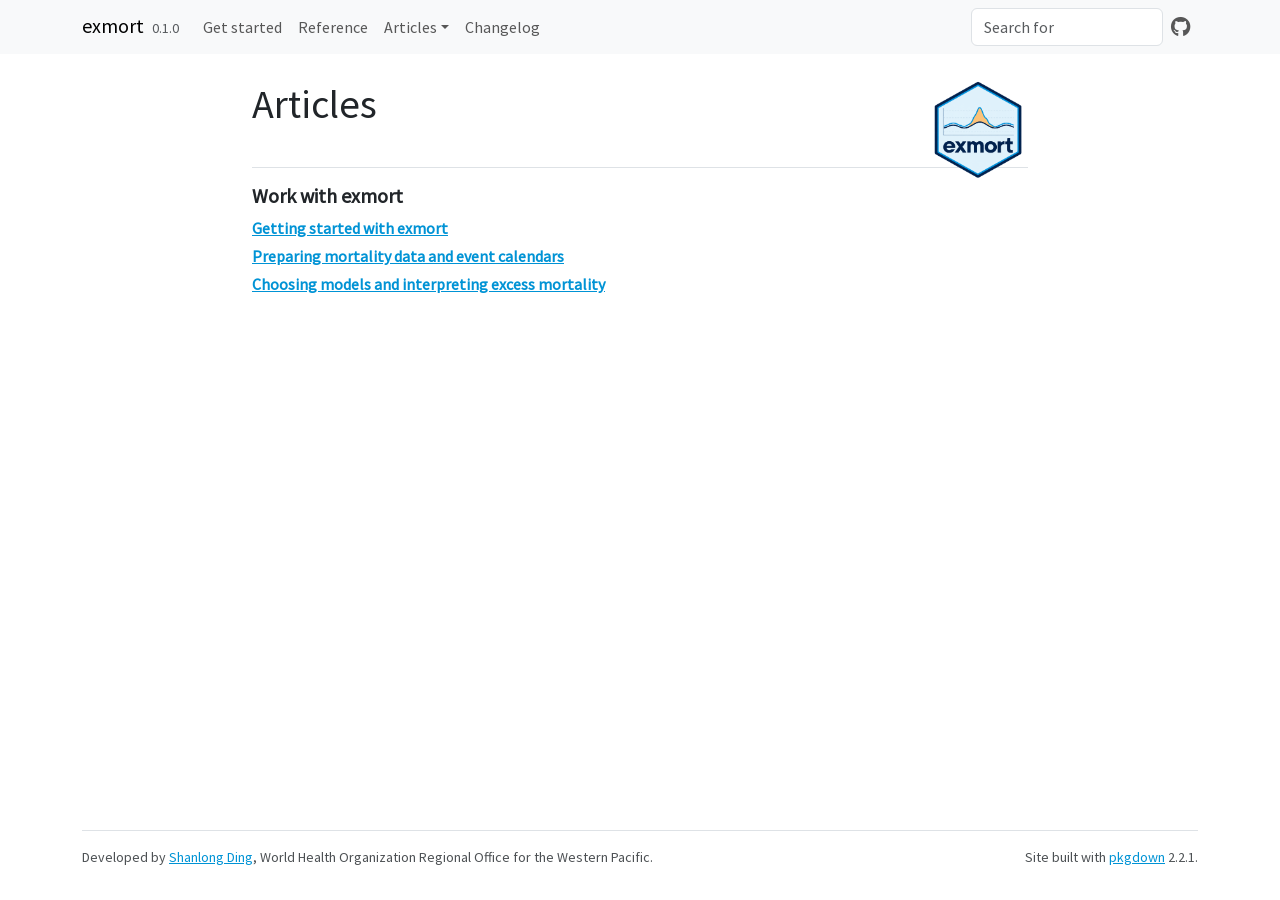
==== articles/index.html @ 5df8b986 "Deploying to gh-pages from @ shanlong-who/exmort@b7a1011d3c7bdcd248c0352758299ba9e19e7507 🚀" ====
<!DOCTYPE html>
<!-- Generated by pkgdown: do not edit by hand --><html lang="en-GB"><head><meta http-equiv="Content-Type" content="text/html; charset=UTF-8"><meta charset="utf-8"><meta http-equiv="X-UA-Compatible" content="IE=edge"><meta name="viewport" content="width=device-width, initial-scale=1, shrink-to-fit=no"><title>Articles • exmort</title><script src="../deps/jquery-3.6.0/jquery-3.6.0.min.js"></script><meta name="viewport" content="width=device-width, initial-scale=1, shrink-to-fit=no"><link href="../deps/bootstrap-5.3.8/bootstrap.min.css" rel="stylesheet"><script src="../deps/bootstrap-5.3.8/bootstrap.bundle.min.js"></script><link href="../deps/Source_Sans_Pro-0.4.10/font.css" rel="stylesheet"><link href="../deps/JetBrains_Mono-0.4.10/font.css" rel="stylesheet"><link href="../deps/font-awesome-6.5.2/css/all.min.css" rel="stylesheet"><link href="../deps/font-awesome-6.5.2/css/v4-shims.min.css" rel="stylesheet"><script src="../deps/headroom-0.11.0/headroom.min.js"></script><script src="../deps/headroom-0.11.0/jQuery.headroom.min.js"></script><script src="../deps/bootstrap-toc-1.0.1/bootstrap-toc.min.js"></script><script src="../deps/clipboard.js-2.0.11/clipboard.min.js"></script><script src="../deps/search-1.0.0/autocomplete.jquery.min.js"></script><script src="../deps/search-1.0.0/fuse.min.js"></script><script src="../deps/search-1.0.0/mark.min.js"></script><!-- pkgdown --><script src="../pkgdown.js"></script><meta property="og:title" content="Articles"><meta property="og:image" content="https://shanlong-who.github.io/exmort/logo.png"></head><body>
    <a href="#main" class="visually-hidden-focusable">Skip to contents</a>


    <nav class="navbar navbar-expand-lg fixed-top bg-light" data-bs-theme="light" aria-label="Site navigation"><div class="container">

    <a class="navbar-brand me-2" href="../index.html">exmort</a>

    <small class="nav-text text-muted me-auto" data-bs-toggle="tooltip" data-bs-placement="bottom" title="">0.1.0</small>


    <button class="navbar-toggler" type="button" data-bs-toggle="collapse" data-bs-target="#navbar" aria-controls="navbar" aria-expanded="false" aria-label="Toggle navigation">
      <span class="navbar-toggler-icon"></span>
    </button>

    <div id="navbar" class="collapse navbar-collapse ms-3">
      <ul class="navbar-nav me-auto"><li class="nav-item"><a class="nav-link" href="../articles/exmort.html">Get started</a></li>
<li class="nav-item"><a class="nav-link" href="../reference/index.html">Reference</a></li>
<li class="nav-item dropdown">
  <button class="nav-link dropdown-toggle" type="button" id="dropdown-articles" data-bs-toggle="dropdown" aria-expanded="false" aria-haspopup="true">Articles</button>
  <ul class="dropdown-menu" aria-labelledby="dropdown-articles"><li><a class="dropdown-item" href="../articles/data-preparation.html">Preparing mortality data and event calendars</a></li>
    <li><a class="dropdown-item" href="../articles/models-and-interpretation.html">Choosing models and interpreting excess mortality</a></li>
  </ul></li>
<li class="nav-item"><a class="nav-link" href="../news/index.html">Changelog</a></li>
      </ul><ul class="navbar-nav"><li class="nav-item"><form class="form-inline" role="search">
 <input class="form-control" type="search" name="search-input" id="search-input" autocomplete="off" aria-label="Search site" placeholder="Search for" data-search-index="../search.json"></form></li>
<li class="nav-item"><a class="external-link nav-link" href="https://github.com/shanlong-who/exmort/" aria-label="GitHub"><span class="fa fab fa-github fa-lg"></span></a></li>
      </ul></div>


  </div>
</nav><div class="container template-article-index">
<div class="row">
  <main id="main" class="col-md-9"><div class="page-header">
      <img src="../logo.png" class="logo" alt=""><h1>Articles</h1>
    </div>

    <div class="section ">
      <h3>Work with exmort</h3>
      <div class="section-desc"></div>

      <dl><dt><a href="exmort.html">Getting started with exmort</a></dt>
        <dd>
        </dd><dt><a href="data-preparation.html">Preparing mortality data and event calendars</a></dt>
        <dd>
        </dd><dt><a href="models-and-interpretation.html">Choosing models and interpreting excess mortality</a></dt>
        <dd>
      </dd></dl></div>
  </main></div>


    <footer><div class="pkgdown-footer-left">
  <p>Developed by <a href="https://github.com/shanlong-who" class="external-link">Shanlong Ding</a>, World Health Organization Regional Office for the Western Pacific.</p>
</div>

<div class="pkgdown-footer-right">
  <p>Site built with <a href="https://pkgdown.r-lib.org/" class="external-link">pkgdown</a> 2.2.1.</p>
</div>

    </footer></div>





  </body></html>
---- deps/Source_Sans_Pro-0.4.10/font.css ----
/* cyrillic-ext */
@font-face {
  font-family: 'Source Sans Pro';
  font-style: normal;
  font-weight: 400;
  font-display: swap;
  src: url(6xK3dSBYKcSV-LCoeQqfX1RYOo3qNa7lqDY.woff2) format('woff2');
  unicode-range: U+0460-052F, U+1C80-1C8A, U+20B4, U+2DE0-2DFF, U+A640-A69F, U+FE2E-FE2F;
}
/* cyrillic */
@font-face {
  font-family: 'Source Sans Pro';
  font-style: normal;
  font-weight: 400;
  font-display: swap;
  src: url(6xK3dSBYKcSV-LCoeQqfX1RYOo3qPK7lqDY.woff2) format('woff2');
  unicode-range: U+0301, U+0400-045F, U+0490-0491, U+04B0-04B1, U+2116;
}
/* greek-ext */
@font-face {
  font-family: 'Source Sans Pro';
  font-style: normal;
  font-weight: 400;
  font-display: swap;
  src: url(6xK3dSBYKcSV-LCoeQqfX1RYOo3qNK7lqDY.woff2) format('woff2');
  unicode-range: U+1F00-1FFF;
}
/* greek */
@font-face {
  font-family: 'Source Sans Pro';
  font-style: normal;
  font-weight: 400;
  font-display: swap;
  src: url(6xK3dSBYKcSV-LCoeQqfX1RYOo3qO67lqDY.woff2) format('woff2');
  unicode-range: U+0370-0377, U+037A-037F, U+0384-038A, U+038C, U+038E-03A1, U+03A3-03FF;
}
/* vietnamese */
@font-face {
  font-family: 'Source Sans Pro';
  font-style: normal;
  font-weight: 400;
  font-display: swap;
  src: url(6xK3dSBYKcSV-LCoeQqfX1RYOo3qN67lqDY.woff2) format('woff2');
  unicode-range: U+0102-0103, U+0110-0111, U+0128-0129, U+0168-0169, U+01A0-01A1, U+01AF-01B0, U+0300-0301, U+0303-0304, U+0308-0309, U+0323, U+0329, U+1EA0-1EF9, U+20AB;
}
/* latin-ext */
@font-face {
  font-family: 'Source Sans Pro';
  font-style: normal;
  font-weight: 400;
  font-display: swap;
  src: url(6xK3dSBYKcSV-LCoeQqfX1RYOo3qNq7lqDY.woff2) format('woff2');
  unicode-range: U+0100-02BA, U+02BD-02C5, U+02C7-02CC, U+02CE-02D7, U+02DD-02FF, U+0304, U+0308, U+0329, U+1D00-1DBF, U+1E00-1E9F, U+1EF2-1EFF, U+2020, U+20A0-20AB, U+20AD-20C4, U+2113, U+2C60-2C7F, U+A720-A7FF;
}
/* latin */
@font-face {
  font-family: 'Source Sans Pro';
  font-style: normal;
  font-weight: 400;
  font-display: swap;
  src: url(6xK3dSBYKcSV-LCoeQqfX1RYOo3qOK7l.woff2) format('woff2');
  unicode-range: U+0000-00FF, U+0131, U+0152-0153, U+02BB-02BC, U+02C6, U+02DA, U+02DC, U+0304, U+0308, U+0329, U+2000-206F, U+20AC, U+2122, U+2191, U+2193, U+2212, U+2215, U+FEFF, U+FFFD;
}
---- deps/JetBrains_Mono-0.4.10/font.css ----
/* cyrillic-ext */
@font-face {
  font-family: 'JetBrains Mono';
  font-style: normal;
  font-weight: 400;
  font-display: swap;
  src: url(tDbY2o-flEEny0FZhsfKu5WU4zr3E_BX0PnT8RD8yKxTN1OVgaY.woff2) format('woff2');
  unicode-range: U+0460-052F, U+1C80-1C8A, U+20B4, U+2DE0-2DFF, U+A640-A69F, U+FE2E-FE2F;
}
/* cyrillic */
@font-face {
  font-family: 'JetBrains Mono';
  font-style: normal;
  font-weight: 400;
  font-display: swap;
  src: url(tDbY2o-flEEny0FZhsfKu5WU4zr3E_BX0PnT8RD8yKxTPlOVgaY.woff2) format('woff2');
  unicode-range: U+0301, U+0400-045F, U+0490-0491, U+04B0-04B1, U+2116;
}
/* greek */
@font-face {
  font-family: 'JetBrains Mono';
  font-style: normal;
  font-weight: 400;
  font-display: swap;
  src: url(tDbY2o-flEEny0FZhsfKu5WU4zr3E_BX0PnT8RD8yKxTOVOVgaY.woff2) format('woff2');
  unicode-range: U+0370-0377, U+037A-037F, U+0384-038A, U+038C, U+038E-03A1, U+03A3-03FF;
}
/* vietnamese */
@font-face {
  font-family: 'JetBrains Mono';
  font-style: normal;
  font-weight: 400;
  font-display: swap;
  src: url(tDbY2o-flEEny0FZhsfKu5WU4zr3E_BX0PnT8RD8yKxTNVOVgaY.woff2) format('woff2');
  unicode-range: U+0102-0103, U+0110-0111, U+0128-0129, U+0168-0169, U+01A0-01A1, U+01AF-01B0, U+0300-0301, U+0303-0304, U+0308-0309, U+0323, U+0329, U+1EA0-1EF9, U+20AB;
}
/* latin-ext */
@font-face {
  font-family: 'JetBrains Mono';
  font-style: normal;
  font-weight: 400;
  font-display: swap;
  src: url(tDbY2o-flEEny0FZhsfKu5WU4zr3E_BX0PnT8RD8yKxTNFOVgaY.woff2) format('woff2');
  unicode-range: U+0100-02BA, U+02BD-02C5, U+02C7-02CC, U+02CE-02D7, U+02DD-02FF, U+0304, U+0308, U+0329, U+1D00-1DBF, U+1E00-1E9F, U+1EF2-1EFF, U+2020, U+20A0-20AB, U+20AD-20C4, U+2113, U+2C60-2C7F, U+A720-A7FF;
}
/* latin */
@font-face {
  font-family: 'JetBrains Mono';
  font-style: normal;
  font-weight: 400;
  font-display: swap;
  src: url(tDbY2o-flEEny0FZhsfKu5WU4zr3E_BX0PnT8RD8yKxTOlOV.woff2) format('woff2');
  unicode-range: U+0000-00FF, U+0131, U+0152-0153, U+02BB-02BC, U+02C6, U+02DA, U+02DC, U+0304, U+0308, U+0329, U+2000-206F, U+20AC, U+2122, U+2191, U+2193, U+2212, U+2215, U+FEFF, U+FFFD;
}
---- deps/font-awesome-6.5.2/css/v4-shims.min.css ----
/*!
 * Font Awesome Free 6.5.2 by @fontawesome - https://fontawesome.com
 * License - https://fontawesome.com/license/free (Icons: CC BY 4.0, Fonts: SIL OFL 1.1, Code: MIT License)
 * Copyright 2024 Fonticons, Inc.
 */
.fa.fa-glass:before{content:"\f000"}.fa.fa-envelope-o{font-family:"Font Awesome 6 Free";font-weight:400}.fa.fa-envelope-o:before{content:"\f0e0"}.fa.fa-star-o{font-family:"Font Awesome 6 Free";font-weight:400}.fa.fa-star-o:before{content:"\f005"}.fa.fa-close:before,.fa.fa-remove:before{content:"\f00d"}.fa.fa-gear:before{content:"\f013"}.fa.fa-trash-o{font-family:"Font Awesome 6 Free";font-weight:400}.fa.fa-trash-o:before{content:"\f2ed"}.fa.fa-home:before{content:"\f015"}.fa.fa-file-o{font-family:"Font Awesome 6 Free";font-weight:400}.fa.fa-file-o:before{content:"\f15b"}.fa.fa-clock-o{font-family:"Font Awesome 6 Free";font-weight:400}.fa.fa-clock-o:before{content:"\f017"}.fa.fa-arrow-circle-o-down{font-family:"Font Awesome 6 Free";font-weight:400}.fa.fa-arrow-circle-o-down:before{content:"\f358"}.fa.fa-arrow-circle-o-up{font-family:"Font Awesome 6 Free";font-weight:400}.fa.fa-arrow-circle-o-up:before{content:"\f35b"}.fa.fa-play-circle-o{font-family:"Font Awesome 6 Free";font-weight:400}.fa.fa-play-circle-o:before{content:"\f144"}.fa.fa-repeat:before,.fa.fa-rotate-right:before{content:"\f01e"}.fa.fa-refresh:before{content:"\f021"}.fa.fa-list-alt{font-family:"Font Awesome 6 Free";font-weight:400}.fa.fa-list-alt:before{content:"\f022"}.fa.fa-dedent:before{content:"\f03b"}.fa.fa-video-camera:before{content:"\f03d"}.fa.fa-picture-o{font-family:"Font Awesome 6 Free";font-weight:400}.fa.fa-picture-o:before{content:"\f03e"}.fa.fa-photo{font-family:"Font Awesome 6 Free";font-weight:400}.fa.fa-photo:before{content:"\f03e"}.fa.fa-image{font-family:"Font Awesome 6 Free";font-weight:400}.fa.fa-image:before{content:"\f03e"}.fa.fa-map-marker:before{content:"\f3c5"}.fa.fa-pencil-square-o{font-family:"Font Awesome 6 Free";font-weight:400}.fa.fa-pencil-square-o:before{content:"\f044"}.fa.fa-edit{font-family:"Font Awesome 6 Free";font-weight:400}.fa.fa-edit:before{content:"\f044"}.fa.fa-share-square-o:before{content:"\f14d"}.fa.fa-check-square-o{font-family:"Font Awesome 6 Free";font-weight:400}.fa.fa-check-square-o:before{content:"\f14a"}.fa.fa-arrows:before{content:"\f0b2"}.fa.fa-times-circle-o{font-family:"Font Awesome 6 Free";font-weight:400}.fa.fa-times-circle-o:before{content:"\f057"}.fa.fa-check-circle-o{font-family:"Font Awesome 6 Free";font-weight:400}.fa.fa-check-circle-o:before{content:"\f058"}.fa.fa-mail-forward:before{content:"\f064"}.fa.fa-expand:before{content:"\f424"}.fa.fa-compress:before{content:"\f422"}.fa.fa-eye,.fa.fa-eye-slash{font-family:"Font Awesome 6 Free";font-weight:400}.fa.fa-warning:before{content:"\f071"}.fa.fa-calendar:before{content:"\f073"}.fa.fa-arrows-v:before{content:"\f338"}.fa.fa-arrows-h:before{content:"\f337"}.fa.fa-bar-chart-o:before,.fa.fa-bar-chart:before{content:"\e0e3"}.fa.fa-twitter-square{font-family:"Font Awesome 6 Brands";font-weight:400}.fa.fa-twitter-square:before{content:"\f081"}.fa.fa-facebook-square{font-family:"Font Awesome 6 Brands";font-weight:400}.fa.fa-facebook-square:before{content:"\f082"}.fa.fa-gears:before{content:"\f085"}.fa.fa-thumbs-o-up{font-family:"Font Awesome 6 Free";font-weight:400}.fa.fa-thumbs-o-up:before{content:"\f164"}.fa.fa-thumbs-o-down{font-family:"Font Awesome 6 Free";font-weight:400}.fa.fa-thumbs-o-down:before{content:"\f165"}.fa.fa-heart-o{font-family:"Font Awesome 6 Free";font-weight:400}.fa.fa-heart-o:before{content:"\f004"}.fa.fa-sign-out:before{content:"\f2f5"}.fa.fa-linkedin-square{font-family:"Font Awesome 6 Brands";font-weight:400}.fa.fa-linkedin-square:before{content:"\f08c"}.fa.fa-thumb-tack:before{content:"\f08d"}.fa.fa-external-link:before{content:"\f35d"}.fa.fa-sign-in:before{content:"\f2f6"}.fa.fa-github-square{font-family:"Font Awesome 6 Brands";font-weight:400}.fa.fa-github-square:before{content:"\f092"}.fa.fa-lemon-o{font-family:"Font Awesome 6 Free";font-weight:400}.fa.fa-lemon-o:before{content:"\f094"}.fa.fa-square-o{font-family:"Font Awesome 6 Free";font-weight:400}.fa.fa-square-o:before{content:"\f0c8"}.fa.fa-bookmark-o{font-family:"Font Awesome 6 Free";font-weight:400}.fa.fa-bookmark-o:before{content:"\f02e"}.fa.fa-facebook,.fa.fa-twitter{font-family:"Font Awesome 6 Brands";font-weight:400}.fa.fa-facebook:before{content:"\f39e"}.fa.fa-facebook-f{font-family:"Font Awesome 6 Brands";font-weight:400}.fa.fa-facebook-f:before{content:"\f39e"}.fa.fa-github{font-family:"Font Awesome 6 Brands";font-weight:400}.fa.fa-credit-card{font-family:"Font Awesome 6 Free";font-weight:400}.fa.fa-feed:before{content:"\f09e"}.fa.fa-hdd-o{font-family:"Font Awesome 6 Free";font-weight:400}.fa.fa-hdd-o:before{content:"\f0a0"}.fa.fa-hand-o-right{font-family:"Font Awesome 6 Free";font-weight:400}.fa.fa-hand-o-right:before{content:"\f0a4"}.fa.fa-hand-o-left{font-family:"Font Awesome 6 Free";font-weight:400}.fa.fa-hand-o-left:before{content:"\f0a5"}.fa.fa-hand-o-up{font-family:"Font Awesome 6 Free";font-weight:400}.fa.fa-hand-o-up:before{content:"\f0a6"}.fa.fa-hand-o-down{font-family:"Font Awesome 6 Free";font-weight:400}.fa.fa-hand-o-down:before{content:"\f0a7"}.fa.fa-globe:before{content:"\f57d"}.fa.fa-tasks:before{content:"\f828"}.fa.fa-arrows-alt:before{content:"\f31e"}.fa.fa-group:before{content:"\f0c0"}.fa.fa-chain:before{content:"\f0c1"}.fa.fa-cut:before{content:"\f0c4"}.fa.fa-files-o{font-family:"Font Awesome 6 Free";font-weight:400}.fa.fa-files-o:before{content:"\f0c5"}.fa.fa-floppy-o{font-family:"Font Awesome 6 Free";font-weight:400}.fa.fa-floppy-o:before{content:"\f0c7"}.fa.fa-save{font-family:"Font Awesome 6 Free";font-weight:400}.fa.fa-save:before{content:"\f0c7"}.fa.fa-navicon:before,.fa.fa-reorder:before{content:"\f0c9"}.fa.fa-magic:before{content:"\e2ca"}.fa.fa-pinterest,.fa.fa-pinterest-square{font-family:"Font Awesome 6 Brands";font-weight:400}.fa.fa-pinterest-square:before{content:"\f0d3"}.fa.fa-google-plus-square{font-family:"Font Awesome 6 Brands";font-weight:400}.fa.fa-google-plus-square:before{content:"\f0d4"}.fa.fa-google-plus{font-family:"Font Awesome 6 Brands";font-weight:400}.fa.fa-google-plus:before{content:"\f0d5"}.fa.fa-money:before{content:"\f3d1"}.fa.fa-unsorted:before{content:"\f0dc"}.fa.fa-sort-desc:before{content:"\f0dd"}.fa.fa-sort-asc:before{content:"\f0de"}.fa.fa-linkedin{font-family:"Font Awesome 6 Brands";font-weight:400}.fa.fa-linkedin:before{content:"\f0e1"}.fa.fa-rotate-left:before{content:"\f0e2"}.fa.fa-legal:before{content:"\f0e3"}.fa.fa-dashboard:before,.fa.fa-tachometer:before{content:"\f625"}.fa.fa-comment-o{font-family:"Font Awesome 6 Free";font-weight:400}.fa.fa-comment-o:before{content:"\f075"}.fa.fa-comments-o{font-family:"Font Awesome 6 Free";font-weight:400}.fa.fa-comments-o:before{content:"\f086"}.fa.fa-flash:before{content:"\f0e7"}.fa.fa-clipboard:before{content:"\f0ea"}.fa.fa-lightbulb-o{font-family:"Font Awesome 6 Free";font-weight:400}.fa.fa-lightbulb-o:before{content:"\f0eb"}.fa.fa-exchange:before{content:"\f362"}.fa.fa-cloud-download:before{content:"\f0ed"}.fa.fa-cloud-upload:before{content:"\f0ee"}.fa.fa-bell-o{font-family:"Font Awesome 6 Free";font-weight:400}.fa.fa-bell-o:before{content:"\f0f3"}.fa.fa-cutlery:before{content:"\f2e7"}.fa.fa-file-text-o{font-family:"Font Awesome 6 Free";font-weight:400}.fa.fa-file-text-o:before{content:"\f15c"}.fa.fa-building-o{font-family:"Font Awesome 6 Free";font-weight:400}.fa.fa-building-o:before{content:"\f1ad"}.fa.fa-hospital-o{font-family:"Font Awesome 6 Free";font-weight:400}.fa.fa-hospital-o:before{content:"\f0f8"}.fa.fa-tablet:before{content:"\f3fa"}.fa.fa-mobile-phone:before,.fa.fa-mobile:before{content:"\f3cd"}.fa.fa-circle-o{font-family:"Font Awesome 6 Free";font-weight:400}.fa.fa-circle-o:before{content:"\f111"}.fa.fa-mail-reply:before{content:"\f3e5"}.fa.fa-github-alt{font-family:"Font Awesome 6 Brands";font-weight:400}.fa.fa-folder-o{font-family:"Font Awesome 6 Free";font-weight:400}.fa.fa-folder-o:before{content:"\f07b"}.fa.fa-folder-open-o{font-family:"Font Awesome 6 Free";font-weight:400}.fa.fa-folder-open-o:before{content:"\f07c"}.fa.fa-smile-o{font-family:"Font Awesome 6 Free";font-weight:400}.fa.fa-smile-o:before{content:"\f118"}.fa.fa-frown-o{font-family:"Font Awesome 6 Free";font-weight:400}.fa.fa-frown-o:before{content:"\f119"}.fa.fa-meh-o{font-family:"Font Awesome 6 Free";font-weight:400}.fa.fa-meh-o:before{content:"\f11a"}.fa.fa-keyboard-o{font-family:"Font Awesome 6 Free";font-weight:400}.fa.fa-keyboard-o:before{content:"\f11c"}.fa.fa-flag-o{font-family:"Font Awesome 6 Free";font-weight:400}.fa.fa-flag-o:before{content:"\f024"}.fa.fa-mail-reply-all:before{content:"\f122"}.fa.fa-star-half-o{font-family:"Font Awesome 6 Free";font-weight:400}.fa.fa-star-half-o:before{content:"\f5c0"}.fa.fa-star-half-empty{font-family:"Font Awesome 6 Free";font-weight:400}.fa.fa-star-half-empty:before{content:"\f5c0"}.fa.fa-star-half-full{font-family:"Font Awesome 6 Free";font-weight:400}.fa.fa-star-half-full:before{content:"\f5c0"}.fa.fa-code-fork:before{content:"\f126"}.fa.fa-chain-broken:before,.fa.fa-unlink:before{content:"\f127"}.fa.fa-calendar-o{font-family:"Font Awesome 6 Free";font-weight:400}.fa.fa-calendar-o:before{content:"\f133"}.fa.fa-css3,.fa.fa-html5,.fa.fa-maxcdn{font-family:"Font Awesome 6 Brands";font-weight:400}.fa.fa-unlock-alt:before{content:"\f09c"}.fa.fa-minus-square-o{font-family:"Font Awesome 6 Free";font-weight:400}.fa.fa-minus-square-o:before{content:"\f146"}.fa.fa-level-up:before{content:"\f3bf"}.fa.fa-level-down:before{content:"\f3be"}.fa.fa-pencil-square:before{content:"\f14b"}.fa.fa-external-link-square:before{content:"\f360"}.fa.fa-compass{font-family:"Font Awesome 6 Free";font-weight:400}.fa.fa-caret-square-o-down{font-family:"Font Awesome 6 Free";font-weight:400}.fa.fa-caret-square-o-down:before{content:"\f150"}.fa.fa-toggle-down{font-family:"Font Awesome 6 Free";font-weight:400}.fa.fa-toggle-down:before{content:"\f150"}.fa.fa-caret-square-o-up{font-family:"Font Awesome 6 Free";font-weight:400}.fa.fa-caret-square-o-up:before{content:"\f151"}.fa.fa-toggle-up{font-family:"Font Awesome 6 Free";font-weight:400}.fa.fa-toggle-up:before{content:"\f151"}.fa.fa-caret-square-o-right{font-family:"Font Awesome 6 Free";font-weight:400}.fa.fa-caret-square-o-right:before{content:"\f152"}.fa.fa-toggle-right{font-family:"Font Awesome 6 Free";font-weight:400}.fa.fa-toggle-right:before{content:"\f152"}.fa.fa-eur:before,.fa.fa-euro:before{content:"\f153"}.fa.fa-gbp:before{content:"\f154"}.fa.fa-dollar:before,.fa.fa-usd:before{content:"\24"}.fa.fa-inr:before,.fa.fa-rupee:before{content:"\e1bc"}.fa.fa-cny:before,.fa.fa-jpy:before,.fa.fa-rmb:before,.fa.fa-yen:before{content:"\f157"}.fa.fa-rouble:before,.fa.fa-rub:before,.fa.fa-ruble:before{content:"\f158"}.fa.fa-krw:before,.fa.fa-won:before{content:"\f159"}.fa.fa-bitcoin,.fa.fa-btc{font-family:"Font Awesome 6 Brands";font-weight:400}.fa.fa-bitcoin:before{content:"\f15a"}.fa.fa-file-text:before{content:"\f15c"}.fa.fa-sort-alpha-asc:before{content:"\f15d"}.fa.fa-sort-alpha-desc:before{content:"\f881"}.fa.fa-sort-amount-asc:before{content:"\f884"}.fa.fa-sort-amount-desc:before{content:"\f160"}.fa.fa-sort-numeric-asc:before{content:"\f162"}.fa.fa-sort-numeric-desc:before{content:"\f886"}.fa.fa-youtube-square{font-family:"Font Awesome 6 Brands";font-weight:400}.fa.fa-youtube-square:before{content:"\f431"}.fa.fa-xing,.fa.fa-xing-square,.fa.fa-youtube{font-family:"Font Awesome 6 Brands";font-weight:400}.fa.fa-xing-square:before{content:"\f169"}.fa.fa-youtube-play{font-family:"Font Awesome 6 Brands";font-weight:400}.fa.fa-youtube-play:before{content:"\f167"}.fa.fa-adn,.fa.fa-bitbucket,.fa.fa-bitbucket-square,.fa.fa-dropbox,.fa.fa-flickr,.fa.fa-instagram,.fa.fa-stack-overflow{font-family:"Font Awesome 6 Brands";font-weight:400}.fa.fa-bitbucket-square:before{content:"\f171"}.fa.fa-tumblr,.fa.fa-tumblr-square{font-family:"Font Awesome 6 Brands";font-weight:400}.fa.fa-tumblr-square:before{content:"\f174"}.fa.fa-long-arrow-down:before{content:"\f309"}.fa.fa-long-arrow-up:before{content:"\f30c"}.fa.fa-long-arrow-left:before{content:"\f30a"}.fa.fa-long-arrow-right:before{content:"\f30b"}.fa.fa-android,.fa.fa-apple,.fa.fa-dribbble,.fa.fa-foursquare,.fa.fa-gittip,.fa.fa-gratipay,.fa.fa-linux,.fa.fa-skype,.fa.fa-trello,.fa.fa-windows{font-family:"Font Awesome 6 Brands";font-weight:400}.fa.fa-gittip:before{content:"\f184"}.fa.fa-sun-o{font-family:"Font Awesome 6 Free";font-weight:400}.fa.fa-sun-o:before{content:"\f185"}.fa.fa-moon-o{font-family:"Font Awesome 6 Free";font-weight:400}.fa.fa-moon-o:before{content:"\f186"}.fa.fa-pagelines,.fa.fa-renren,.fa.fa-stack-exchange,.fa.fa-vk,.fa.fa-weibo{font-family:"Font Awesome 6 Brands";font-weight:400}.fa.fa-arrow-circle-o-right{font-family:"Font Awesome 6 Free";font-weight:400}.fa.fa-arrow-circle-o-right:before{content:"\f35a"}.fa.fa-arrow-circle-o-left{font-family:"Font Awesome 6 Free";font-weight:400}.fa.fa-arrow-circle-o-left:before{content:"\f359"}.fa.fa-caret-square-o-left{font-family:"Font Awesome 6 Free";font-weight:400}.fa.fa-caret-square-o-left:before{content:"\f191"}.fa.fa-toggle-left{font-family:"Font Awesome 6 Free";font-weight:400}.fa.fa-toggle-left:before{content:"\f191"}.fa.fa-dot-circle-o{font-family:"Font Awesome 6 Free";font-weight:400}.fa.fa-dot-circle-o:before{content:"\f192"}.fa.fa-vimeo-square{font-family:"Font Awesome 6 Brands";font-weight:400}.fa.fa-vimeo-square:before{content:"\f194"}.fa.fa-try:before,.fa.fa-turkish-lira:before{content:"\e2bb"}.fa.fa-plus-square-o{font-family:"Font Awesome 6 Free";font-weight:400}.fa.fa-plus-square-o:before{content:"\f0fe"}.fa.fa-openid,.fa.fa-slack,.fa.fa-wordpress{font-family:"Font Awesome 6 Brands";font-weight:400}.fa.fa-bank:before,.fa.fa-institution:before{content:"\f19c"}.fa.fa-mortar-board:before{content:"\f19d"}.fa.fa-google,.fa.fa-reddit,.fa.fa-reddit-square,.fa.fa-yahoo{font-family:"Font Awesome 6 Brands";font-weight:400}.fa.fa-reddit-square:before{content:"\f1a2"}.fa.fa-behance,.fa.fa-behance-square,.fa.fa-delicious,.fa.fa-digg,.fa.fa-drupal,.fa.fa-joomla,.fa.fa-pied-piper-alt,.fa.fa-pied-piper-pp,.fa.fa-stumbleupon,.fa.fa-stumbleupon-circle{font-family:"Font Awesome 6 Brands";font-weight:400}.fa.fa-behance-square:before{content:"\f1b5"}.fa.fa-steam,.fa.fa-steam-square{font-family:"Font Awesome 6 Brands";font-weight:400}.fa.fa-steam-square:before{content:"\f1b7"}.fa.fa-automobile:before{content:"\f1b9"}.fa.fa-cab:before{content:"\f1ba"}.fa.fa-deviantart,.fa.fa-soundcloud,.fa.fa-spotify{font-family:"Font Awesome 6 Brands";font-weight:400}.fa.fa-file-pdf-o{font-family:"Font Awesome 6 Free";font-weight:400}.fa.fa-file-pdf-o:before{content:"\f1c1"}.fa.fa-file-word-o{font-family:"Font Awesome 6 Free";font-weight:400}.fa.fa-file-word-o:before{content:"\f1c2"}.fa.fa-file-excel-o{font-family:"Font Awesome 6 Free";font-weight:400}.fa.fa-file-excel-o:before{content:"\f1c3"}.fa.fa-file-powerpoint-o{font-family:"Font Awesome 6 Free";font-weight:400}.fa.fa-file-powerpoint-o:before{content:"\f1c4"}.fa.fa-file-image-o{font-family:"Font Awesome 6 Free";font-weight:400}.fa.fa-file-image-o:before{content:"\f1c5"}.fa.fa-file-photo-o{font-family:"Font Awesome 6 Free";font-weight:400}.fa.fa-file-photo-o:before{content:"\f1c5"}.fa.fa-file-picture-o{font-family:"Font Awesome 6 Free";font-weight:400}.fa.fa-file-picture-o:before{content:"\f1c5"}.fa.fa-file-archive-o{font-family:"Font Awesome 6 Free";font-weight:400}.fa.fa-file-archive-o:before{content:"\f1c6"}.fa.fa-file-zip-o{font-family:"Font Awesome 6 Free";font-weight:400}.fa.fa-file-zip-o:before{content:"\f1c6"}.fa.fa-file-audio-o{font-family:"Font Awesome 6 Free";font-weight:400}.fa.fa-file-audio-o:before{content:"\f1c7"}.fa.fa-file-sound-o{font-family:"Font Awesome 6 Free";font-weight:400}.fa.fa-file-sound-o:before{content:"\f1c7"}.fa.fa-file-video-o{font-family:"Font Awesome 6 Free";font-weight:400}.fa.fa-file-video-o:before{content:"\f1c8"}.fa.fa-file-movie-o{font-family:"Font Awesome 6 Free";font-weight:400}.fa.fa-file-movie-o:before{content:"\f1c8"}.fa.fa-file-code-o{font-family:"Font Awesome 6 Free";font-weight:400}.fa.fa-file-code-o:before{content:"\f1c9"}.fa.fa-codepen,.fa.fa-jsfiddle,.fa.fa-vine{font-family:"Font Awesome 6 Brands";font-weight:400}.fa.fa-life-bouy:before,.fa.fa-life-buoy:before,.fa.fa-life-saver:before,.fa.fa-support:before{content:"\f1cd"}.fa.fa-circle-o-notch:before{content:"\f1ce"}.fa.fa-ra,.fa.fa-rebel{font-family:"Font Awesome 6 Brands";font-weight:400}.fa.fa-ra:before{content:"\f1d0"}.fa.fa-resistance{font-family:"Font Awesome 6 Brands";font-weight:400}.fa.fa-resistance:before{content:"\f1d0"}.fa.fa-empire,.fa.fa-ge{font-family:"Font Awesome 6 Brands";font-weight:400}.fa.fa-ge:before{content:"\f1d1"}.fa.fa-git-square{font-family:"Font Awesome 6 Brands";font-weight:400}.fa.fa-git-square:before{content:"\f1d2"}.fa.fa-git,.fa.fa-hacker-news,.fa.fa-y-combinator-square{font-family:"Font Awesome 6 Brands";font-weight:400}.fa.fa-y-combinator-square:before{content:"\f1d4"}.fa.fa-yc-square{font-family:"Font Awesome 6 Brands";font-weight:400}.fa.fa-yc-square:before{content:"\f1d4"}.fa.fa-qq,.fa.fa-tencent-weibo,.fa.fa-wechat,.fa.fa-weixin{font-family:"Font Awesome 6 Brands";font-weight:400}.fa.fa-wechat:before{content:"\f1d7"}.fa.fa-send:before{content:"\f1d8"}.fa.fa-paper-plane-o{font-family:"Font Awesome 6 Free";font-weight:400}.fa.fa-paper-plane-o:before{content:"\f1d8"}.fa.fa-send-o{font-family:"Font Awesome 6 Free";font-weight:400}.fa.fa-send-o:before{content:"\f1d8"}.fa.fa-circle-thin{font-family:"Font Awesome 6 Free";font-weight:400}.fa.fa-circle-thin:before{content:"\f111"}.fa.fa-header:before{content:"\f1dc"}.fa.fa-futbol-o{font-family:"Font Awesome 6 Free";font-weight:400}.fa.fa-futbol-o:before{content:"\f1e3"}.fa.fa-soccer-ball-o{font-family:"Font Awesome 6 Free";font-weight:400}.fa.fa-soccer-ball-o:before{content:"\f1e3"}.fa.fa-slideshare,.fa.fa-twitch,.fa.fa-yelp{font-family:"Font Awesome 6 Brands";font-weight:400}.fa.fa-newspaper-o{font-family:"Font Awesome 6 Free";font-weight:400}.fa.fa-newspaper-o:before{content:"\f1ea"}.fa.fa-cc-amex,.fa.fa-cc-discover,.fa.fa-cc-mastercard,.fa.fa-cc-paypal,.fa.fa-cc-stripe,.fa.fa-cc-visa,.fa.fa-google-wallet,.fa.fa-paypal{font-family:"Font Awesome 6 Brands";font-weight:400}.fa.fa-bell-slash-o{font-family:"Font Awesome 6 Free";font-weight:400}.fa.fa-bell-slash-o:before{content:"\f1f6"}.fa.fa-trash:before{content:"\f2ed"}.fa.fa-copyright{font-family:"Font Awesome 6 Free";font-weight:400}.fa.fa-eyedropper:before{content:"\f1fb"}.fa.fa-area-chart:before{content:"\f1fe"}.fa.fa-pie-chart:before{content:"\f200"}.fa.fa-line-chart:before{content:"\f201"}.fa.fa-lastfm,.fa.fa-lastfm-square{font-family:"Font Awesome 6 Brands";font-weight:400}.fa.fa-lastfm-square:before{content:"\f203"}.fa.fa-angellist,.fa.fa-ioxhost{font-family:"Font Awesome 6 Brands";font-weight:400}.fa.fa-cc{font-family:"Font Awesome 6 Free";font-weight:400}.fa.fa-cc:before{content:"\f20a"}.fa.fa-ils:before,.fa.fa-shekel:before,.fa.fa-sheqel:before{content:"\f20b"}.fa.fa-buysellads,.fa.fa-connectdevelop,.fa.fa-dashcube,.fa.fa-forumbee,.fa.fa-leanpub,.fa.fa-sellsy,.fa.fa-shirtsinbulk,.fa.fa-simplybuilt,.fa.fa-skyatlas{font-family:"Font Awesome 6 Brands";font-weight:400}.fa.fa-diamond{font-family:"Font Awesome 6 Free";font-weight:400}.fa.fa-diamond:before{content:"\f3a5"}.fa.fa-intersex:before,.fa.fa-transgender:before{content:"\f224"}.fa.fa-transgender-alt:before{content:"\f225"}.fa.fa-facebook-official{font-family:"Font Awesome 6 Brands";font-weight:400}.fa.fa-facebook-official:before{content:"\f09a"}.fa.fa-pinterest-p,.fa.fa-whatsapp{font-family:"Font Awesome 6 Brands";font-weight:400}.fa.fa-hotel:before{content:"\f236"}.fa.fa-medium,.fa.fa-viacoin,.fa.fa-y-combinator,.fa.fa-yc{font-family:"Font Awesome 6 Brands";font-weight:400}.fa.fa-yc:before{content:"\f23b"}.fa.fa-expeditedssl,.fa.fa-opencart,.fa.fa-optin-monster{font-family:"Font Awesome 6 Brands";font-weight:400}.fa.fa-battery-4:before,.fa.fa-battery:before{content:"\f240"}.fa.fa-battery-3:before{content:"\f241"}.fa.fa-battery-2:before{content:"\f242"}.fa.fa-battery-1:before{content:"\f243"}.fa.fa-battery-0:before{content:"\f244"}.fa.fa-object-group,.fa.fa-object-ungroup,.fa.fa-sticky-note-o{font-family:"Font Awesome 6 Free";font-weight:400}.fa.fa-sticky-note-o:before{content:"\f249"}.fa.fa-cc-diners-club,.fa.fa-cc-jcb{font-family:"Font Awesome 6 Brands";font-weight:400}.fa.fa-clone{font-family:"Font Awesome 6 Free";font-weight:400}.fa.fa-hourglass-o:before{content:"\f254"}.fa.fa-hourglass-1:before{content:"\f251"}.fa.fa-hourglass-2:before{content:"\f252"}.fa.fa-hourglass-3:before{content:"\f253"}.fa.fa-hand-rock-o{font-family:"Font Awesome 6 Free";font-weight:400}.fa.fa-hand-rock-o:before{content:"\f255"}.fa.fa-hand-grab-o{font-family:"Font Awesome 6 Free";font-weight:400}.fa.fa-hand-grab-o:before{content:"\f255"}.fa.fa-hand-paper-o{font-family:"Font Awesome 6 Free";font-weight:400}.fa.fa-hand-paper-o:before{content:"\f256"}.fa.fa-hand-stop-o{font-family:"Font Awesome 6 Free";font-weight:400}.fa.fa-hand-stop-o:before{content:"\f256"}.fa.fa-hand-scissors-o{font-family:"Font Awesome 6 Free";font-weight:400}.fa.fa-hand-scissors-o:before{content:"\f257"}.fa.fa-hand-lizard-o{font-family:"Font Awesome 6 Free";font-weight:400}.fa.fa-hand-lizard-o:before{content:"\f258"}.fa.fa-hand-spock-o{font-family:"Font Awesome 6 Free";font-weight:400}.fa.fa-hand-spock-o:before{content:"\f259"}.fa.fa-hand-pointer-o{font-family:"Font Awesome 6 Free";font-weight:400}.fa.fa-hand-pointer-o:before{content:"\f25a"}.fa.fa-hand-peace-o{font-family:"Font Awesome 6 Free";font-weight:400}.fa.fa-hand-peace-o:before{content:"\f25b"}.fa.fa-registered{font-family:"Font Awesome 6 Free";font-weight:400}.fa.fa-creative-commons,.fa.fa-gg,.fa.fa-gg-circle,.fa.fa-odnoklassniki,.fa.fa-odnoklassniki-square{font-family:"Font Awesome 6 Brands";font-weight:400}.fa.fa-odnoklassniki-square:before{content:"\f264"}.fa.fa-chrome,.fa.fa-firefox,.fa.fa-get-pocket,.fa.fa-internet-explorer,.fa.fa-opera,.fa.fa-safari,.fa.fa-wikipedia-w{font-family:"Font Awesome 6 Brands";font-weight:400}.fa.fa-television:before{content:"\f26c"}.fa.fa-500px,.fa.fa-amazon,.fa.fa-contao{font-family:"Font Awesome 6 Brands";font-weight:400}.fa.fa-calendar-plus-o{font-family:"Font Awesome 6 Free";font-weight:400}.fa.fa-calendar-plus-o:before{content:"\f271"}.fa.fa-calendar-minus-o{font-family:"Font Awesome 6 Free";font-weight:400}.fa.fa-calendar-minus-o:before{content:"\f272"}.fa.fa-calendar-times-o{font-family:"Font Awesome 6 Free";font-weight:400}.fa.fa-calendar-times-o:before{content:"\f273"}.fa.fa-calendar-check-o{font-family:"Font Awesome 6 Free";font-weight:400}.fa.fa-calendar-check-o:before{content:"\f274"}.fa.fa-map-o{font-family:"Font Awesome 6 Free";font-weight:400}.fa.fa-map-o:before{content:"\f279"}.fa.fa-commenting:before{content:"\f4ad"}.fa.fa-commenting-o{font-family:"Font Awesome 6 Free";font-weight:400}.fa.fa-commenting-o:before{content:"\f4ad"}.fa.fa-houzz,.fa.fa-vimeo{font-family:"Font Awesome 6 Brands";font-weight:400}.fa.fa-vimeo:before{content:"\f27d"}.fa.fa-black-tie,.fa.fa-edge,.fa.fa-fonticons,.fa.fa-reddit-alien{font-family:"Font Awesome 6 Brands";font-weight:400}.fa.fa-credit-card-alt:before{content:"\f09d"}.fa.fa-codiepie,.fa.fa-fort-awesome,.fa.fa-mixcloud,.fa.fa-modx,.fa.fa-product-hunt,.fa.fa-scribd,.fa.fa-usb{font-family:"Font Awesome 6 Brands";font-weight:400}.fa.fa-pause-circle-o{font-family:"Font Awesome 6 Free";font-weight:400}.fa.fa-pause-circle-o:before{content:"\f28b"}.fa.fa-stop-circle-o{font-family:"Font Awesome 6 Free";font-weight:400}.fa.fa-stop-circle-o:before{content:"\f28d"}.fa.fa-bluetooth,.fa.fa-bluetooth-b,.fa.fa-envira,.fa.fa-gitlab,.fa.fa-wheelchair-alt,.fa.fa-wpbeginner,.fa.fa-wpforms{font-family:"Font Awesome 6 Brands";font-weight:400}.fa.fa-wheelchair-alt:before{content:"\f368"}.fa.fa-question-circle-o{font-family:"Font Awesome 6 Free";font-weight:400}.fa.fa-question-circle-o:before{content:"\f059"}.fa.fa-volume-control-phone:before{content:"\f2a0"}.fa.fa-asl-interpreting:before{content:"\f2a3"}.fa.fa-deafness:before,.fa.fa-hard-of-hearing:before{content:"\f2a4"}.fa.fa-glide,.fa.fa-glide-g{font-family:"Font Awesome 6 Brands";font-weight:400}.fa.fa-signing:before{content:"\f2a7"}.fa.fa-viadeo,.fa.fa-viadeo-square{font-family:"Font Awesome 6 Brands";font-weight:400}.fa.fa-viadeo-square:before{content:"\f2aa"}.fa.fa-snapchat,.fa.fa-snapchat-ghost{font-family:"Font Awesome 6 Brands";font-weight:400}.fa.fa-snapchat-ghost:before{content:"\f2ab"}.fa.fa-snapchat-square{font-family:"Font Awesome 6 Brands";font-weight:400}.fa.fa-snapchat-square:before{content:"\f2ad"}.fa.fa-first-order,.fa.fa-google-plus-official,.fa.fa-pied-piper,.fa.fa-themeisle,.fa.fa-yoast{font-family:"Font Awesome 6 Brands";font-weight:400}.fa.fa-google-plus-official:before{content:"\f2b3"}.fa.fa-google-plus-circle{font-family:"Font Awesome 6 Brands";font-weight:400}.fa.fa-google-plus-circle:before{content:"\f2b3"}.fa.fa-fa,.fa.fa-font-awesome{font-family:"Font Awesome 6 Brands";font-weight:400}.fa.fa-fa:before{content:"\f2b4"}.fa.fa-handshake-o{font-family:"Font Awesome 6 Free";font-weight:400}.fa.fa-handshake-o:before{content:"\f2b5"}.fa.fa-envelope-open-o{font-family:"Font Awesome 6 Free";font-weight:400}.fa.fa-envelope-open-o:before{content:"\f2b6"}.fa.fa-linode{font-family:"Font Awesome 6 Brands";font-weight:400}.fa.fa-address-book-o{font-family:"Font Awesome 6 Free";font-weight:400}.fa.fa-address-book-o:before{content:"\f2b9"}.fa.fa-vcard:before{content:"\f2bb"}.fa.fa-address-card-o{font-family:"Font Awesome 6 Free";font-weight:400}.fa.fa-address-card-o:before{content:"\f2bb"}.fa.fa-vcard-o{font-family:"Font Awesome 6 Free";font-weight:400}.fa.fa-vcard-o:before{content:"\f2bb"}.fa.fa-user-circle-o{font-family:"Font Awesome 6 Free";font-weight:400}.fa.fa-user-circle-o:before{content:"\f2bd"}.fa.fa-user-o{font-family:"Font Awesome 6 Free";font-weight:400}.fa.fa-user-o:before{content:"\f007"}.fa.fa-id-badge{font-family:"Font Awesome 6 Free";font-weight:400}.fa.fa-drivers-license:before{content:"\f2c2"}.fa.fa-id-card-o{font-family:"Font Awesome 6 Free";font-weight:400}.fa.fa-id-card-o:before{content:"\f2c2"}.fa.fa-drivers-license-o{font-family:"Font Awesome 6 Free";font-weight:400}.fa.fa-drivers-license-o:before{content:"\f2c2"}.fa.fa-free-code-camp,.fa.fa-quora,.fa.fa-telegram{font-family:"Font Awesome 6 Brands";font-weight:400}.fa.fa-thermometer-4:before,.fa.fa-thermometer:before{content:"\f2c7"}.fa.fa-thermometer-3:before{content:"\f2c8"}.fa.fa-thermometer-2:before{content:"\f2c9"}.fa.fa-thermometer-1:before{content:"\f2ca"}.fa.fa-thermometer-0:before{content:"\f2cb"}.fa.fa-bathtub:before,.fa.fa-s15:before{content:"\f2cd"}.fa.fa-window-maximize,.fa.fa-window-restore{font-family:"Font Awesome 6 Free";font-weight:400}.fa.fa-times-rectangle:before{content:"\f410"}.fa.fa-window-close-o{font-family:"Font Awesome 6 Free";font-weight:400}.fa.fa-window-close-o:before{content:"\f410"}.fa.fa-times-rectangle-o{font-family:"Font Awesome 6 Free";font-weight:400}.fa.fa-times-rectangle-o:before{content:"\f410"}.fa.fa-bandcamp,.fa.fa-eercast,.fa.fa-etsy,.fa.fa-grav,.fa.fa-imdb,.fa.fa-ravelry{font-family:"Font Awesome 6 Brands";font-weight:400}.fa.fa-eercast:before{content:"\f2da"}.fa.fa-snowflake-o{font-family:"Font Awesome 6 Free";font-weight:400}.fa.fa-snowflake-o:before{content:"\f2dc"}.fa.fa-meetup,.fa.fa-superpowers,.fa.fa-wpexplorer{font-family:"Font Awesome 6 Brands";font-weight:400}
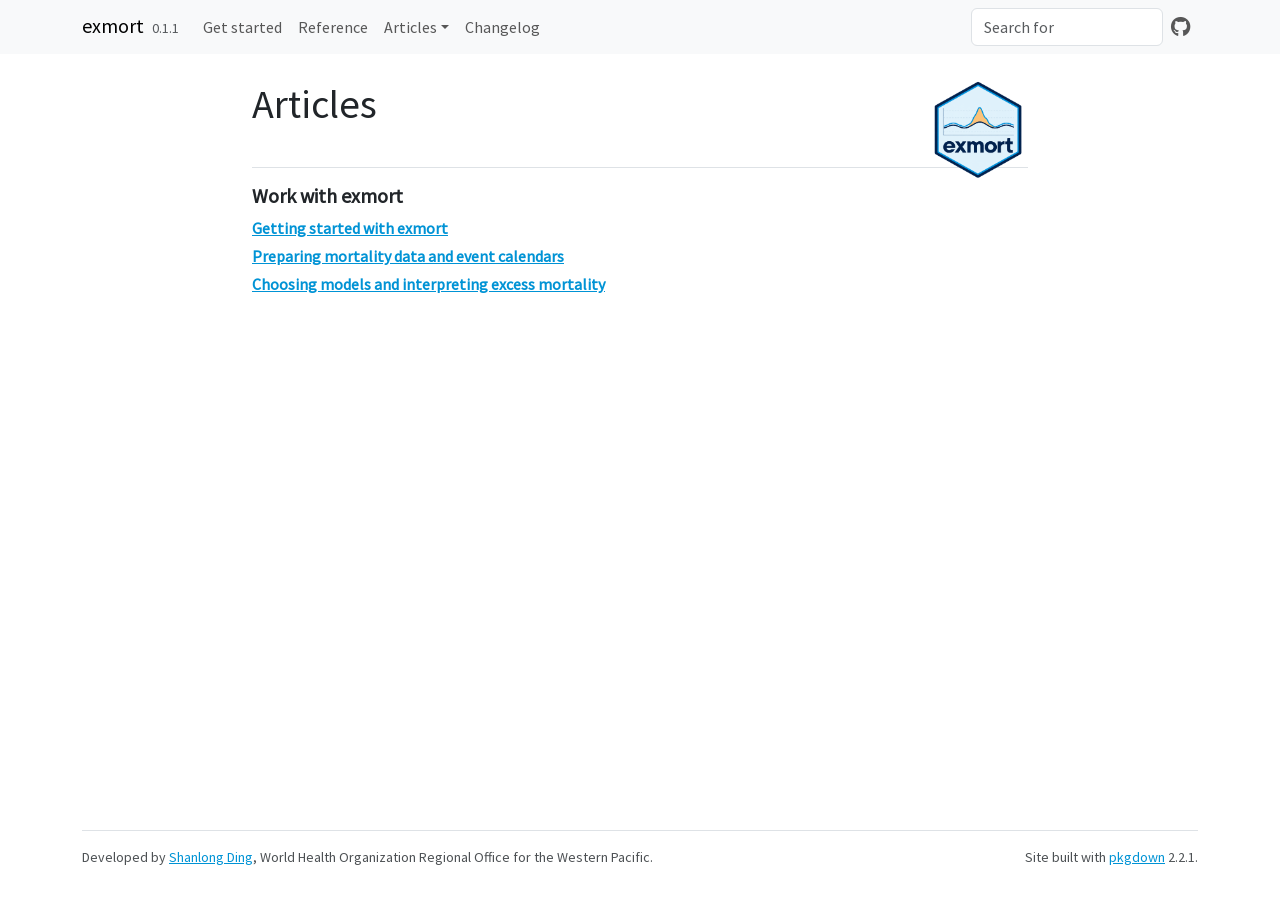
==== commit 2d870ccc: "Deploying to gh-pages from @ shanlong-who/exmort@00f15acea3e4ba1486ea670196c9321dab3f3cbb 🚀" ====
--- a/articles/index.html
+++ b/articles/index.html
@@ -7,7 +7,7 @@
 
     <a class="navbar-brand me-2" href="../index.html">exmort</a>
 
-    <small class="nav-text text-muted me-auto" data-bs-toggle="tooltip" data-bs-placement="bottom" title="">0.1.0</small>
+    <small class="nav-text text-muted me-auto" data-bs-toggle="tooltip" data-bs-placement="bottom" title="">0.1.1</small>
 
 
     <button class="navbar-toggler" type="button" data-bs-toggle="collapse" data-bs-target="#navbar" aria-controls="navbar" aria-expanded="false" aria-label="Toggle navigation">
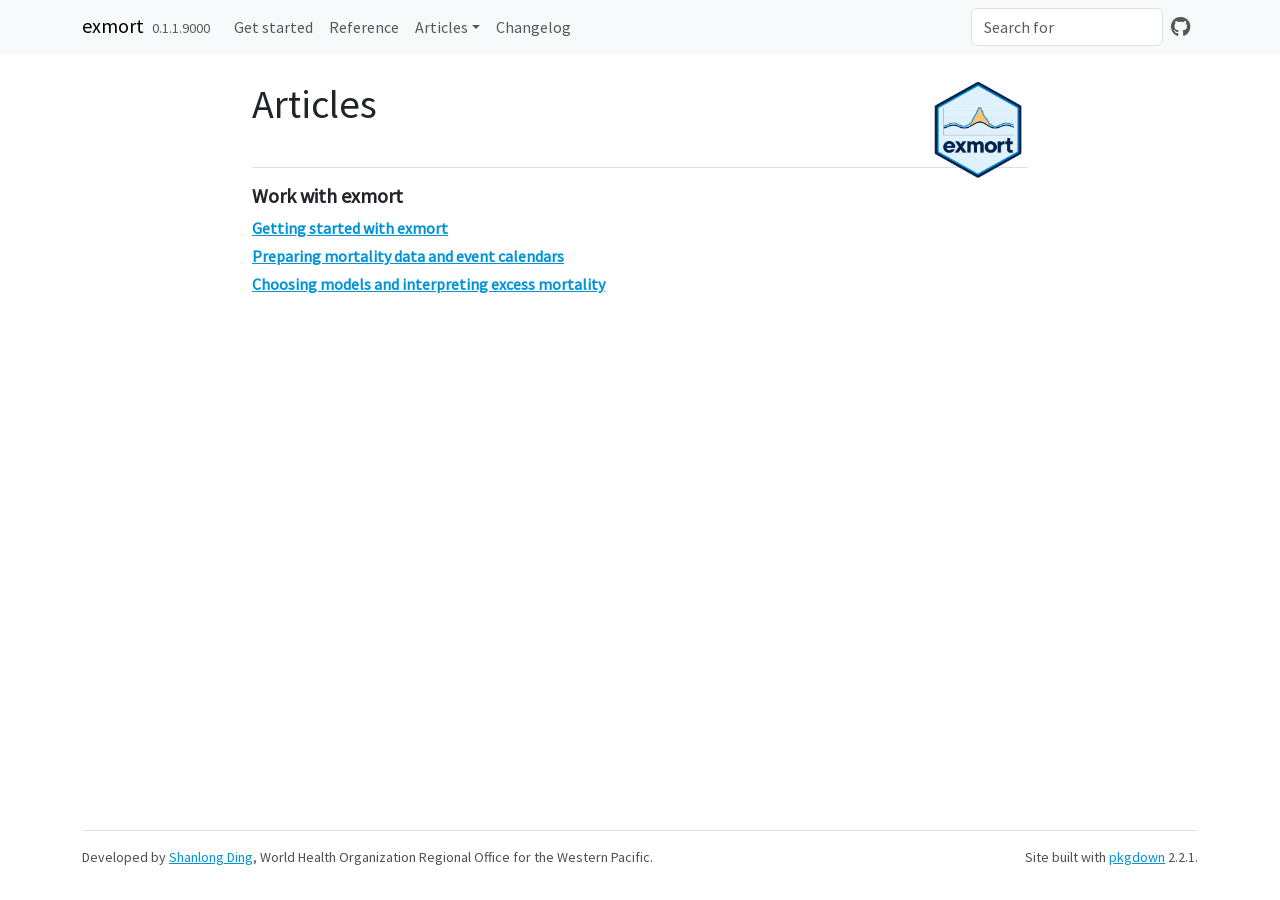
==== commit 7e276edb: "Deploying to gh-pages from @ shanlong-who/exmort@2774e32f883c9018db3036c6a0110b1cd50ddd79 🚀" ====
--- a/articles/index.html
+++ b/articles/index.html
@@ -7,7 +7,7 @@
 
     <a class="navbar-brand me-2" href="../index.html">exmort</a>
 
-    <small class="nav-text text-muted me-auto" data-bs-toggle="tooltip" data-bs-placement="bottom" title="">0.1.1</small>
+    <small class="nav-text text-muted me-auto" data-bs-toggle="tooltip" data-bs-placement="bottom" title="">0.1.1.9000</small>
 
 
     <button class="navbar-toggler" type="button" data-bs-toggle="collapse" data-bs-target="#navbar" aria-controls="navbar" aria-expanded="false" aria-label="Toggle navigation">
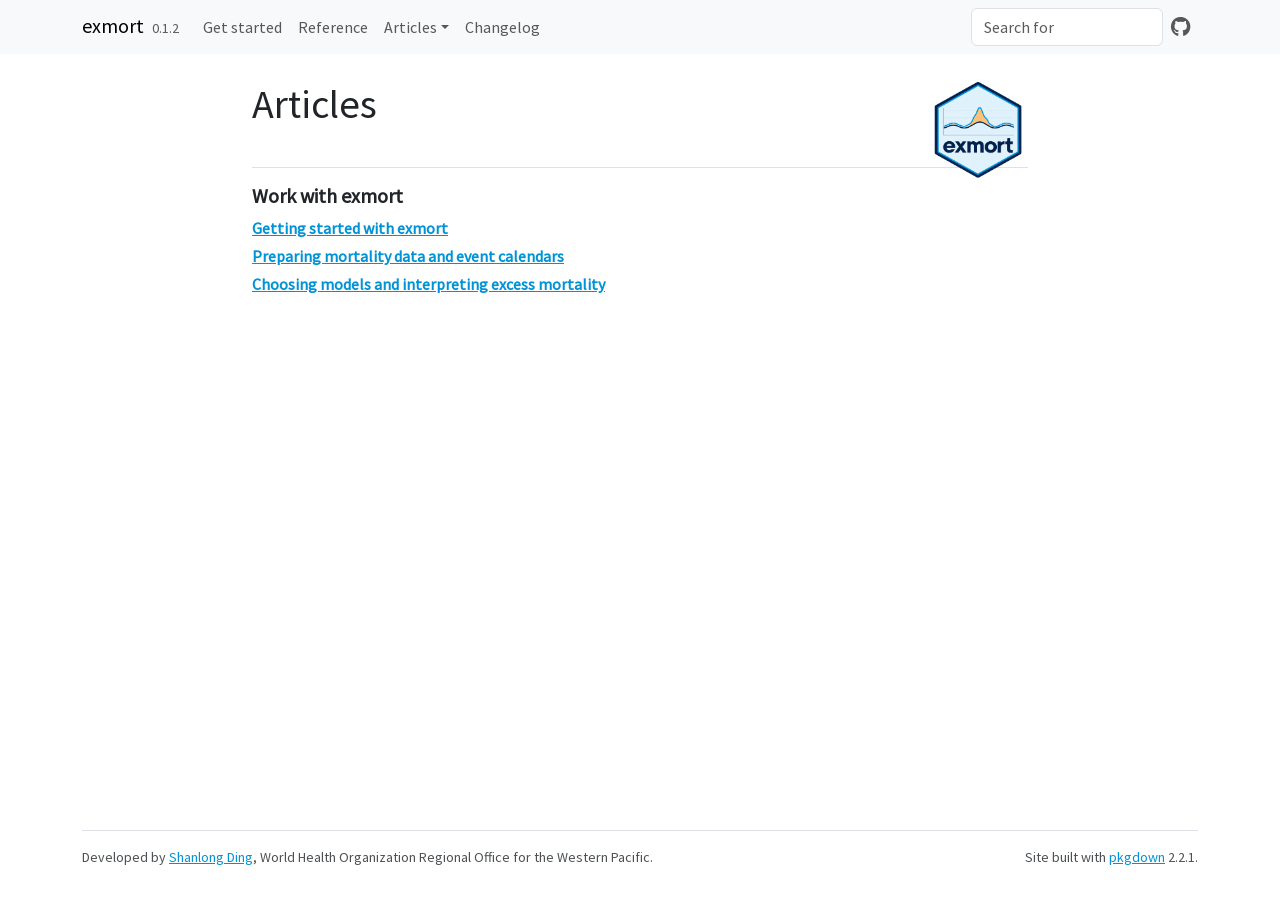
==== commit 29664196: "Deploying to gh-pages from @ shanlong-who/exmort@6583dd90fdae3d3fb20c509163dd8e3a9c0b3e73 🚀" ====
--- a/articles/index.html
+++ b/articles/index.html
@@ -1,5 +1,5 @@
 <!DOCTYPE html>
-<!-- Generated by pkgdown: do not edit by hand --><html lang="en-GB"><head><meta http-equiv="Content-Type" content="text/html; charset=UTF-8"><meta charset="utf-8"><meta http-equiv="X-UA-Compatible" content="IE=edge"><meta name="viewport" content="width=device-width, initial-scale=1, shrink-to-fit=no"><title>Articles • exmort</title><script src="../deps/jquery-3.6.0/jquery-3.6.0.min.js"></script><meta name="viewport" content="width=device-width, initial-scale=1, shrink-to-fit=no"><link href="../deps/bootstrap-5.3.8/bootstrap.min.css" rel="stylesheet"><script src="../deps/bootstrap-5.3.8/bootstrap.bundle.min.js"></script><link href="../deps/Source_Sans_Pro-0.4.10/font.css" rel="stylesheet"><link href="../deps/JetBrains_Mono-0.4.10/font.css" rel="stylesheet"><link href="../deps/font-awesome-6.5.2/css/all.min.css" rel="stylesheet"><link href="../deps/font-awesome-6.5.2/css/v4-shims.min.css" rel="stylesheet"><script src="../deps/headroom-0.11.0/headroom.min.js"></script><script src="../deps/headroom-0.11.0/jQuery.headroom.min.js"></script><script src="../deps/bootstrap-toc-1.0.1/bootstrap-toc.min.js"></script><script src="../deps/clipboard.js-2.0.11/clipboard.min.js"></script><script src="../deps/search-1.0.0/autocomplete.jquery.min.js"></script><script src="../deps/search-1.0.0/fuse.min.js"></script><script src="../deps/search-1.0.0/mark.min.js"></script><!-- pkgdown --><script src="../pkgdown.js"></script><meta property="og:title" content="Articles"><meta property="og:image" content="https://shanlong-who.github.io/exmort/logo.png"></head><body>
+<!-- Generated by pkgdown: do not edit by hand --><html lang="en-GB"><head><meta charset="UTF-8"><meta http-equiv="X-UA-Compatible" content="IE=edge"><meta name="viewport" content="width=device-width, initial-scale=1, shrink-to-fit=no"><title>Articles • exmort</title><script src="../deps/jquery-3.6.0/jquery-3.6.0.min.js"></script><meta name="viewport" content="width=device-width, initial-scale=1, shrink-to-fit=no"><link href="../deps/bootstrap-5.3.8/bootstrap.min.css" rel="stylesheet"><script src="../deps/bootstrap-5.3.8/bootstrap.bundle.min.js"></script><link href="../deps/Source_Sans_Pro-0.5.0/font.css" rel="stylesheet"><link href="../deps/JetBrains_Mono-0.5.0/font.css" rel="stylesheet"><link href="../deps/font-awesome-6.5.2/css/all.min.css" rel="stylesheet"><link href="../deps/font-awesome-6.5.2/css/v4-shims.min.css" rel="stylesheet"><script src="../deps/headroom-0.11.0/headroom.min.js"></script><script src="../deps/headroom-0.11.0/jQuery.headroom.min.js"></script><script src="../deps/bootstrap-toc-1.0.1/bootstrap-toc.min.js"></script><script src="../deps/clipboard.js-2.0.11/clipboard.min.js"></script><script src="../deps/search-1.0.0/autocomplete.jquery.min.js"></script><script src="../deps/search-1.0.0/fuse.min.js"></script><script src="../deps/search-1.0.0/mark.min.js"></script><!-- pkgdown --><script src="../pkgdown.js"></script><link href="../extra.css" rel="stylesheet"><meta property="og:title" content="Articles"><meta property="og:image" content="https://shanlong-who.github.io/exmort/logo.png"></head><body>
     <a href="#main" class="visually-hidden-focusable">Skip to contents</a>
 
 
@@ -7,7 +7,7 @@
 
     <a class="navbar-brand me-2" href="../index.html">exmort</a>
 
-    <small class="nav-text text-muted me-auto" data-bs-toggle="tooltip" data-bs-placement="bottom" title="">0.1.1.9000</small>
+    <small class="nav-text text-muted me-auto" data-bs-toggle="tooltip" data-bs-placement="bottom" title="">0.1.2</small>
 
 
     <button class="navbar-toggler" type="button" data-bs-toggle="collapse" data-bs-target="#navbar" aria-controls="navbar" aria-expanded="false" aria-label="Toggle navigation">
--- a/deps/Source_Sans_Pro-0.5.0/font.css
+++ b/deps/Source_Sans_Pro-0.5.0/font.css
@@ -0,0 +1,63 @@
+/* cyrillic-ext */
+@font-face {
+  font-family: 'Source Sans Pro';
+  font-style: normal;
+  font-weight: 400;
+  font-display: swap;
+  src: url(a64a6b9edc16422e3b73aade9a16b5e0.woff2) format('woff2');
+  unicode-range: U+0460-052F, U+1C80-1C8A, U+20B4, U+2DE0-2DFF, U+A640-A69F, U+FE2E-FE2F;
+}
+/* cyrillic */
+@font-face {
+  font-family: 'Source Sans Pro';
+  font-style: normal;
+  font-weight: 400;
+  font-display: swap;
+  src: url(d06f324589d2b8c9d97cdb5bf8719ab4.woff2) format('woff2');
+  unicode-range: U+0301, U+0400-045F, U+0490-0491, U+04B0-04B1, U+2116;
+}
+/* greek-ext */
+@font-face {
+  font-family: 'Source Sans Pro';
+  font-style: normal;
+  font-weight: 400;
+  font-display: swap;
+  src: url(8df65f30de191918ba72dbc3b63b664c.woff2) format('woff2');
+  unicode-range: U+1F00-1FFF;
+}
+/* greek */
+@font-face {
+  font-family: 'Source Sans Pro';
+  font-style: normal;
+  font-weight: 400;
+  font-display: swap;
+  src: url(54ce69148ea143c1897f0d7a7df9f7fc.woff2) format('woff2');
+  unicode-range: U+0370-0377, U+037A-037F, U+0384-038A, U+038C, U+038E-03A1, U+03A3-03FF;
+}
+/* vietnamese */
+@font-face {
+  font-family: 'Source Sans Pro';
+  font-style: normal;
+  font-weight: 400;
+  font-display: swap;
+  src: url(d7754c0b6c85394a52c70e42e57a80ad.woff2) format('woff2');
+  unicode-range: U+0102-0103, U+0110-0111, U+0128-0129, U+0168-0169, U+01A0-01A1, U+01AF-01B0, U+0300-0301, U+0303-0304, U+0308-0309, U+0323, U+0329, U+1EA0-1EF9, U+20AB;
+}
+/* latin-ext */
+@font-face {
+  font-family: 'Source Sans Pro';
+  font-style: normal;
+  font-weight: 400;
+  font-display: swap;
+  src: url(ea6cf1c6a1ff55ff282a06ac7559eec1.woff2) format('woff2');
+  unicode-range: U+0100-02BA, U+02BD-02C5, U+02C7-02CC, U+02CE-02D7, U+02DD-02FF, U+0304, U+0308, U+0329, U+1D00-1DBF, U+1E00-1E9F, U+1EF2-1EFF, U+2020, U+20A0-20AB, U+20AD-20C4, U+2113, U+2C60-2C7F, U+A720-A7FF;
+}
+/* latin */
+@font-face {
+  font-family: 'Source Sans Pro';
+  font-style: normal;
+  font-weight: 400;
+  font-display: swap;
+  src: url(5777e44a747e7dd3aefb7b44bacc824e.woff2) format('woff2');
+  unicode-range: U+0000-00FF, U+0131, U+0152-0153, U+02BB-02BC, U+02C6, U+02DA, U+02DC, U+0304, U+0308, U+0329, U+2000-206F, U+20AC, U+2122, U+2191, U+2193, U+2212, U+2215, U+FEFF, U+FFFD;
+}
--- a/deps/JetBrains_Mono-0.5.0/font.css
+++ b/deps/JetBrains_Mono-0.5.0/font.css
@@ -0,0 +1,54 @@
+/* cyrillic-ext */
+@font-face {
+  font-family: 'JetBrains Mono';
+  font-style: normal;
+  font-weight: 400;
+  font-display: swap;
+  src: url(42e970fbe96733f42fda382cd7e11725.woff2) format('woff2');
+  unicode-range: U+0460-052F, U+1C80-1C8A, U+20B4, U+2DE0-2DFF, U+A640-A69F, U+FE2E-FE2F;
+}
+/* cyrillic */
+@font-face {
+  font-family: 'JetBrains Mono';
+  font-style: normal;
+  font-weight: 400;
+  font-display: swap;
+  src: url(080daf94710e7a5c4302640c7e25a998.woff2) format('woff2');
+  unicode-range: U+0301, U+0400-045F, U+0490-0491, U+04B0-04B1, U+2116;
+}
+/* greek */
+@font-face {
+  font-family: 'JetBrains Mono';
+  font-style: normal;
+  font-weight: 400;
+  font-display: swap;
+  src: url(99ef913ed4147108e1abc01597dadf8f.woff2) format('woff2');
+  unicode-range: U+0370-0377, U+037A-037F, U+0384-038A, U+038C, U+038E-03A1, U+03A3-03FF;
+}
+/* vietnamese */
+@font-face {
+  font-family: 'JetBrains Mono';
+  font-style: normal;
+  font-weight: 400;
+  font-display: swap;
+  src: url(c0b26d60da866098673e8f44baaa9abd.woff2) format('woff2');
+  unicode-range: U+0102-0103, U+0110-0111, U+0128-0129, U+0168-0169, U+01A0-01A1, U+01AF-01B0, U+0300-0301, U+0303-0304, U+0308-0309, U+0323, U+0329, U+1EA0-1EF9, U+20AB;
+}
+/* latin-ext */
+@font-face {
+  font-family: 'JetBrains Mono';
+  font-style: normal;
+  font-weight: 400;
+  font-display: swap;
+  src: url(41681a9739b3819a866c251d1f07b073.woff2) format('woff2');
+  unicode-range: U+0100-02BA, U+02BD-02C5, U+02C7-02CC, U+02CE-02D7, U+02DD-02FF, U+0304, U+0308, U+0329, U+1D00-1DBF, U+1E00-1E9F, U+1EF2-1EFF, U+2020, U+20A0-20AB, U+20AD-20C4, U+2113, U+2C60-2C7F, U+A720-A7FF;
+}
+/* latin */
+@font-face {
+  font-family: 'JetBrains Mono';
+  font-style: normal;
+  font-weight: 400;
+  font-display: swap;
+  src: url(ac5f0ba4199d3b8eec74992613c86278.woff2) format('woff2');
+  unicode-range: U+0000-00FF, U+0131, U+0152-0153, U+02BB-02BC, U+02C6, U+02DA, U+02DC, U+0304, U+0308, U+0329, U+2000-206F, U+20AC, U+2122, U+2191, U+2193, U+2212, U+2215, U+FEFF, U+FFFD;
+}
--- a/extra.css
+++ b/extra.css
@@ -0,0 +1,98 @@
+/* The documentation uses pkgdown's standard layout outside the homepage. */
+.template-home #main { width: 100%; max-width: none; }
+.template-home aside:empty { display: none; }
+.em-home {
+  --em-ink: #172f40;
+  --em-muted: #425f71;
+  --em-blue: #005a84;
+  --em-rule: #c7d9e2;
+  --em-tint: #eff6f9;
+  color: var(--em-ink);
+  line-height: 1.55;
+  font-size: 1.05rem;
+}
+.em-home a { color: var(--em-blue); text-underline-offset: .18em; }
+.em-home a:hover { text-decoration-thickness: 2px; }
+.em-home a:focus-visible { outline: 3px solid currentColor; outline-offset: 4px; }
+.em-home [id] { scroll-margin-top: 6rem; }
+.em-language { display: flex; justify-content: flex-end; gap: .25rem; margin: .45rem 0; }
+.em-language a { padding: .4rem .75rem; border-radius: .3rem; font-size: 1rem; }
+.em-language a[aria-current="page"] { background: var(--em-tint); color: var(--em-ink); font-weight: 650; text-decoration: none; }
+html:lang(zh) .em-home { font-family: "Source Sans Pro", "Microsoft YaHei", "PingFang SC", sans-serif; line-height: 1.7; }
+html:lang(zh) .em-home h1 { line-height: 1.18; letter-spacing: -.025em; }
+html:lang(zh) .em-home h1 em { display: inline-block; max-width: 100%; font-family: inherit; font-style: normal; font-weight: inherit; }
+.em-home :is(h1,h2,h3) { color: var(--em-ink); line-height: 1.12; letter-spacing: -.03em; }
+.em-home h2 { margin: 0 0 1rem; font-weight: 700; font-size: clamp(1.8rem, 3vw, 2.55rem); }
+.em-home h3 { margin: 0 0 .7rem; font-size: 1.35rem; }
+.em-home p { margin: 0; }
+.em-hero {
+  display: grid; grid-template-columns: minmax(0, 1.08fr) minmax(0, 1fr);
+  gap: clamp(1.5rem, 4vw, 3.8rem); align-items: center;
+  border-top: 4px solid #087cad; background: var(--em-tint);
+  padding: clamp(1.3rem, 3.6vw, 3.5rem); margin: .8rem 0 0;
+}
+.em-brand { display: flex; align-items: center; gap: .85rem; font-weight: 700; font-size: 1.45rem; }
+.em-brand img { width: 3.5rem; height: auto; }
+.em-brand small { display: block; color: var(--em-muted); font-size: .93rem; font-weight: 500; }
+.em-intro > .logo, .em-intro .page-header > .logo { display: none; }
+.em-intro .page-header { padding: 0; border: 0; min-height: 0; margin: 0; }
+.em-home h1 {
+  margin: 1.35rem 0 1.1rem; font-size: clamp(2.45rem, 4.1vw, 4.1rem);
+  font-weight: 700; line-height: 1.02; letter-spacing: -.055em;
+}
+.em-home h1 em { color: var(--em-blue); font-family: Georgia, serif; font-weight: 500; }
+.em-lead { max-width: 46ch; font-size: 1.14rem; }
+.em-actions, .em-links, .em-footlinks, .em-badges { display: flex; flex-wrap: wrap; align-items: center; }
+.em-actions { gap: .65rem; margin: 1.5rem 0 .7rem; }
+.em-actions a { display: inline-block; padding: .65rem 1.05rem; border: 1px solid var(--em-blue); border-radius: .35rem; font-weight: 650; text-decoration: none; }
+.em-actions .em-primary { background: var(--em-blue); color: var(--em-tint); }
+.em-actions a:hover { text-decoration: underline; }
+.em-browser { color: var(--em-muted); font-size: .94rem; max-width: 44ch; }
+.em-badges { gap: .45rem; margin-top: 1.1rem; }
+.em-badges > p { display: flex; flex-wrap: wrap; gap: inherit; }
+.em-badges a { display: inline-flex; }
+.em-badges img { display: block; max-width: 100%; height: 20px; }
+.em-example {
+  margin: 0; padding: clamp(1rem, 2.2vw, 2rem); background: white;
+  border: 1px solid #c7d9e2; border-radius: .6rem; color: #172f40;
+}
+.em-kicker { display: block; font-weight: 650; color: var(--em-muted); font-size: .82rem; letter-spacing: .055em; text-transform: uppercase; }
+.em-example .em-kicker { color: #496678; }
+.em-example figcaption { color: inherit; margin: 0; text-align: left; }
+.em-example figcaption strong { display: block; margin: .4rem 0 .8rem; font-size: clamp(1.45rem, 2.3vw, 2.1rem); line-height: 1.15; }
+.em-legend { display: flex; flex-wrap: wrap; gap: .3rem 1.1rem; font-size: .89rem; }
+.em-legend span { display: inline-flex; align-items: center; gap: .4rem; }
+.em-legend i { display: inline-block; width: 1.4rem; }
+.em-observed { border-top: 3px solid #0072b2; }
+.em-expected { border-top: 2px dashed #555; }
+.em-chart { display: block; width: 100%; height: auto; margin: .8rem 0; }
+.em-reading { display: grid; grid-template-columns: 1fr 1fr; padding-top: .75rem; border-top: 1px solid #d2dfe6; }
+.em-reading > div + div { border-left: 1px solid #d2dfe6; padding-left: 1rem; }
+.em-reading span { display: block; font-size: .91rem; color: #425f71; }
+.em-reading strong { display: block; font-size: clamp(1.6rem, 2.5vw, 2.15rem); line-height: 1.2; color: #005a84; }
+.em-example p { margin: .75rem 0 .3rem; font-size: .95rem; }
+.em-example a { color: #005a84; font-size: .95rem; }
+.em-guides, .em-cause, .em-install { margin-top: clamp(2.3rem, 5vw, 4rem); }
+.em-guide-grid { display: grid; grid-template-columns: repeat(3, minmax(0, 1fr)); gap: 1.65rem; }
+.em-guide-grid > div { border-top: 2px solid var(--em-rule); padding-top: 1rem; }
+.em-guide-grid p, .em-install p, .em-cause p { color: var(--em-muted); }
+.em-install, .em-cause { display: grid; grid-template-columns: repeat(2, minmax(0, 1fr)); align-items: center; gap: clamp(1rem, 4vw, 3rem); }
+.em-install { padding: clamp(1.25rem, 3vw, 2.5rem); border-radius: .45rem; background: var(--em-tint); }
+.em-links, .em-footlinks { gap: .65rem 1.3rem; }
+.em-links { margin-top: .8rem; }
+.em-code { min-width: 0; }
+.em-code :is(pre,div.sourceCode) { margin: 0; }
+.em-cause { align-items: start; }
+.em-cause .em-kicker { margin-bottom: .55rem; }
+.em-cause a { display: inline-block; margin-top: .55rem; }
+.em-footlinks { border-top: 1px solid var(--em-rule); padding-top: 1.1rem; margin: 2rem 0; }
+[data-bs-theme="dark"] .em-home {
+  --em-ink: #ebf3f7; --em-muted: #bed0da; --em-blue: #83d0f4;
+  --em-rule: #415969; --em-tint: #203541;
+}
+@media (max-width: 800px) {
+  .em-hero, .em-guide-grid, .em-install, .em-cause { grid-template-columns: 1fr; }
+  .em-lead, .em-browser { max-width: none; }
+  .em-example { max-width: 36rem; }
+  .em-guide-grid { gap: 1.15rem; }
+}
